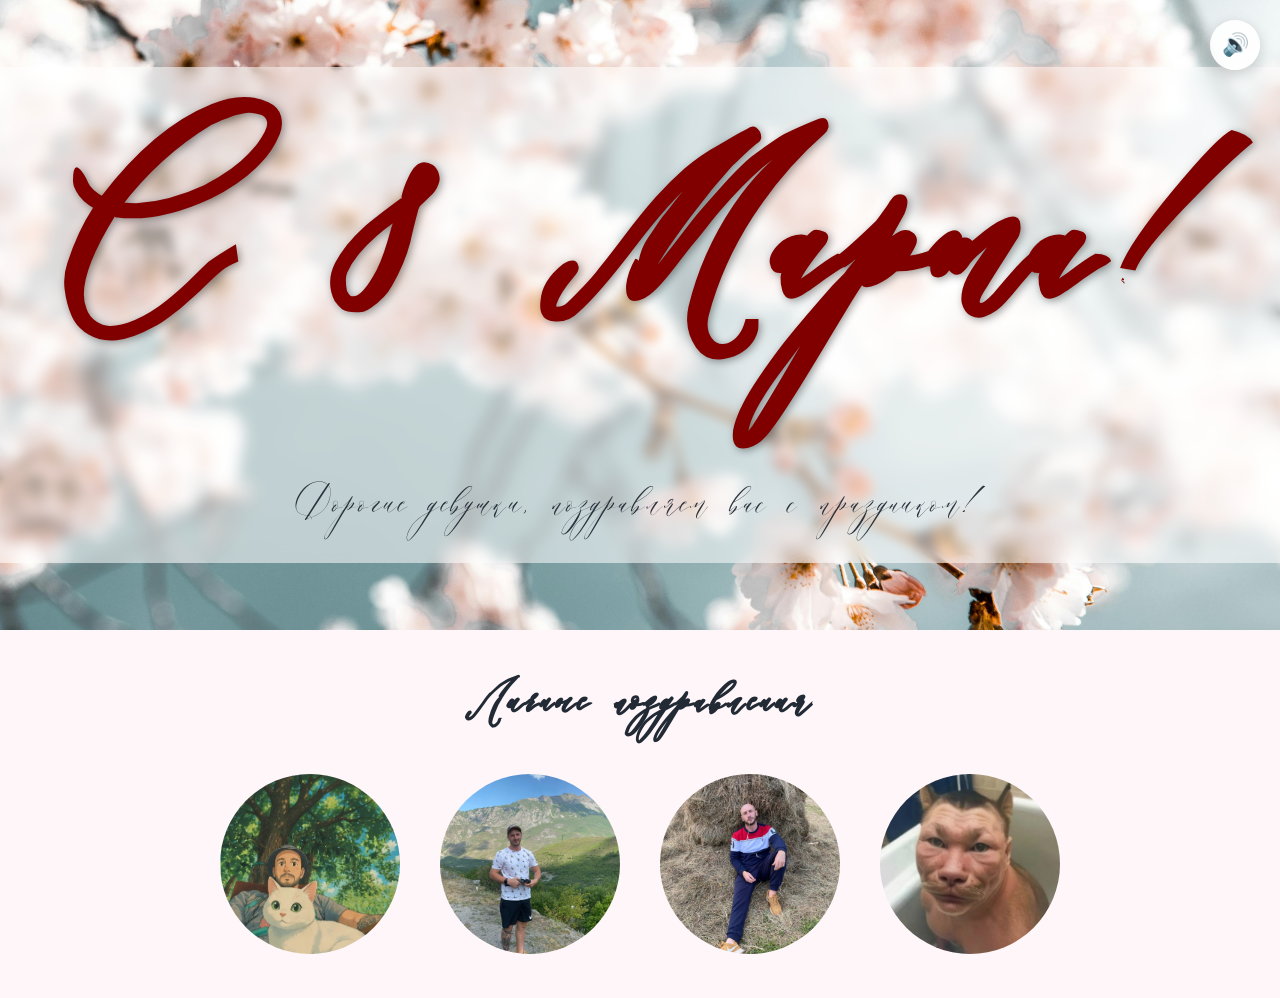
==== index.html @ 7d66ef57 "Update index.html" ====
<!DOCTYPE html>
<html lang="ru">
<head>
<meta charset="UTF-8">
  <meta name="viewport" content="width=device-width, initial-scale=1.0">
<title>С 8 Марта</title>

<link rel="stylesheet" href="style.css">
</head>

<body>

<!-- 🎵 Музыка на главной -->
<audio id="mainMusic" autoplay loop>
  <source src="music/main.mp3" type="audio/mpeg">
</audio>

<!-- 🔊 Кнопка управления музыкой -->
<button id="musicToggle" class="music-btn">🔊</button>

<!-- 🌸 Главный блок -->
<section class="hero">
  <div class="hero-overlay">
      <h1>С 8 Марта!</h1>

      <p class="greeting-text">
        Дорогие девушки, поздравляем вас с праздником!
       
      </p>
  </div>
</section>

<!-- 👨 Мужской коллектив -->
<section class="guys">

<h2>Личные поздравления</h2>

<div class="circle-container">

<a href="pages/guy1.html">
<img src="images/guy1.jpg" class="circle">
</a>

<a href="pages/guy2.html">
<img src="images/guy2.jpg" class="circle">
</a>

<a href="pages/guy3.html">
<img src="images/guy3.jpg" class="circle">
</a>

<a href="pages/guy4.html">
<img src="images/guy4.jpg" class="circle">
</a>

</div>
</section>

<!-- 🔊 Скрипт управления музыкой -->
<script>
const music = document.getElementById("mainMusic");
const button = document.getElementById("musicToggle");

// запуск после первого клика (если браузер блокирует autoplay)
document.addEventListener("click", function () {
  if (music.paused) {
    music.volume = 0.4;
    music.play();
  }
}, { once: true });

// переключение кнопкой
button.addEventListener("click", function () {
  if (music.paused) {
    music.play();
    button.textContent = "🔊";
  } else {
    music.pause();
    button.textContent = "🔇";
  }
});
</script>

</body>
</html>
---- style.css ----
/* =========================
   ШРИФТЫ (с поддержкой iPhone)
   ========================= */

/* Antarctic: добавь Antarctic.woff2 и Antarctic.woff в /fonts/ для лучшей поддержки iOS */
@font-face {
  font-family: 'Antarctic';
  src:
    url('fonts/Antarctic.woff2') format('woff2'),
    url('fonts/Antarctic.woff') format('woff'),
    url('fonts/Antarctic.otf') format('opentype');
  font-weight: normal;
  font-style: normal;
  font-display: swap;
}

@font-face {
  font-family: 'Caravan';
  src:
    url('fonts/Caravan.woff2') format('woff2'),
    url('fonts/Caravan.woff') format('woff'),
    url('fonts/Caravan.ttf') format('truetype');
  font-weight: normal;
  font-style: normal;
  font-display: swap;
}

/* =========================
   ОБЩЕЕ
   ========================= */

body {
  margin: 0;
  font-family: Arial, sans-serif;
  background: #fff6f9;
  text-align: center;
}

/* =========================
   ГЛАВНЫЙ БЛОК (HERO)
   ========================= */

.hero {
  height: 70vh;
  background-image: url("images/background.jpg");
  background-size: cover;
  background-position: center;

  position: relative;
  overflow: hidden;

  display: flex;
  align-items: center;
}

.hero-overlay {
  width: 100%;
  background: rgba(255,255,255,0.55);
  backdrop-filter: blur(6px);
  padding: 20px 0;
  text-align: center;
}

.hero h1 {
  font-family: 'Caravan', cursive;
  font-size: 320px;
  color: #800000;
  text-shadow: 2px 2px 8px rgba(0,0,0,0.4);
  margin: 0;
}

/* Текст под заголовком на главной */
.greeting-text {
  font-family: 'Caravan', cursive;

  font-size: 56px;        /* немного крупнее */
  color: #222A35;

  max-width: 720px;       /* было меньше — теперь шире */
  margin: 60px auto 0;    /* опускаем вниз */
  padding: 0 20px;

  text-align: center;
  letter-spacing: 1.2px;
  line-height: 1.35;

  opacity: 0.95;
}

/* =========================
   БЛОК С КРУЖКАМИ
   ========================= */

.guys h2 {
  font-family: 'Caravan', cursive;
  font-size: 64px;
  color: #222A35;
  margin-top: 40px;
  margin-bottom: 30px;
  letter-spacing: 2px;
}

.circle-container {
  display: flex;
  justify-content: center;
  gap: 40px;
  margin: 40px;
  flex-wrap: wrap; /* чтобы на узких экранах переносилось красиво */
}

.circle {
  width: 180px;
  height: 180px;
  border-radius: 50%;
  object-fit: cover;

  transition: all 0.35s ease;
  cursor: pointer;
}

.circle:hover {
  transform: scale(1.12);
  box-shadow: 0 0 30px rgba(255, 182, 193, 0.6);
}

/* =========================
   КАРТОЧКИ (поверх всего)
   ========================= */

.card-page {
  min-height: 100vh;
  position: relative;
}

/* затемнённый фон */
.card-overlay {
  position: fixed;
  inset: 0;
  background: rgba(0,0,0,0.45);
  backdrop-filter: blur(3px);
  z-index: 9999;

  display: flex;
  justify-content: center;
  align-items: center;
  padding: 20px;
}

/* бумажная карточка */
.card {
  width: 100%;
  max-width: 1100px;

  background: #fffaf0;
  border-radius: 28px;
  padding: 35px 45px;
  text-align: center;

  box-shadow:
    0 18px 45px rgba(0,0,0,0.18),
    inset 0 0 0 1px rgba(34,42,53,0.08);

  position: relative;
  z-index: 10000;
}

.card::before {
  content: "";
  position: absolute;
  inset: 0;
  border-radius: 28px;
  box-shadow: inset 0 0 0 2px rgba(34,42,53,0.06);
  pointer-events: none;
}

.card::after {
  content: "";
  position: absolute;
  inset: 0;
  border-radius: 28px;

  background-image: radial-gradient(rgba(34,42,53,0.06) 1px, transparent 1px);
  background-size: 6px 6px;
  opacity: 0.18;

  pointer-events: none;
}

.card-photo {
  width: 260px;
  height: 260px;
  border-radius: 22px;
  object-fit: cover;
  display: block;
  margin: 0 auto 18px;
}

.card-title {
  font-family: 'Caravan', cursive;
  font-size: 72px;
  margin: 10px 0 20px;
  color: #222A35;
}

/* текст поздравления — читаемый шрифт Antarctic */
.card-text {
  font-family: 'Antarctic', sans-serif;
  font-size: 32px;
  line-height: 1.45;
  color: #222A35;

  max-width: 900px;
  margin: 0 auto;
  letter-spacing: 0.3px;

  position: relative;
  z-index: 1;
}

/* крестик закрыть */
.close-x {
  position: absolute;
  top: 18px;
  right: 18px;
  width: 48px;
  height: 48px;

  display: flex;
  align-items: center;
  justify-content: center;

  text-decoration: none;
  border-radius: 50%;

  background: rgba(255,255,255,0.9);
  color: #222A35;
  font-size: 22px;

  transition: all 0.3s ease;
  z-index: 10001;
}

.close-x:hover {
  background: #ff6b81;
  color: white;
}

/* заменяем символ при наведении */
.close-x:hover::before {
  content: "❤";
  font-size: 22px;
}

.close-x:hover {
  color: transparent;
}

/* =========================
   КНОПКА МУЗЫКИ
   ========================= */

.music-btn {
  position: fixed;
  top: 20px;
  right: 20px;

  width: 50px;
  height: 50px;

  border-radius: 50%;
  border: none;

  background: rgba(255,255,255,0.9);
  font-size: 22px;
  cursor: pointer;

  display: flex;
  align-items: center;
  justify-content: center;

  box-shadow: 0 5px 15px rgba(0,0,0,0.2);

  transition: all 0.3s ease;
  z-index: 10000;
}

.music-btn:hover {
  transform: scale(1.1);
  background: #ff6b81;
  color: white;
}

/* =========================
   АДАПТИВ
   ========================= */

@media (max-width: 900px) {
  .card {
    max-width: 92vw;
    padding: 26px 20px;
    border-radius: 22px;
  }

  .card-photo {
    width: 210px;
    height: 210px;
    border-radius: 18px;
  }

  .card-title {
    font-size: 46px;
  }

  .card-text {
    font-size: 24px;
    line-height: 1.35;
    max-width: 86vw;
  }

  .circle-container {
    gap: 18px;
    margin: 20px;
  }

  .circle {
    width: 140px;
    height: 140px;
  }

  .guys h2 {
    font-size: 46px;
  }

  .music-btn {
    top: 12px;
    right: 12px;
    width: 44px;
    height: 44px;
    font-size: 20px;
  }
}

@media (max-width: 480px) {
  .hero {
    height: 62vh;
  }

  .hero-overlay {
    padding: 16px 0;
  }

  .hero h1 {
    font-size: 92px;
  }

  .greeting-text {
    font-size: 22px;
    max-width: 88vw;
    padding: 0 14px;
  }

  .card-photo {
    width: 180px;
    height: 180px;
  }

  .card-title {
    font-size: 40px;
  }

  .card-text {
    font-size: 22px;
    line-height: 1.32;
  }

  .circle {
    width: 120px;
    height: 120px;
  }

  .guys h2 {
    font-size: 40px;
  }
}
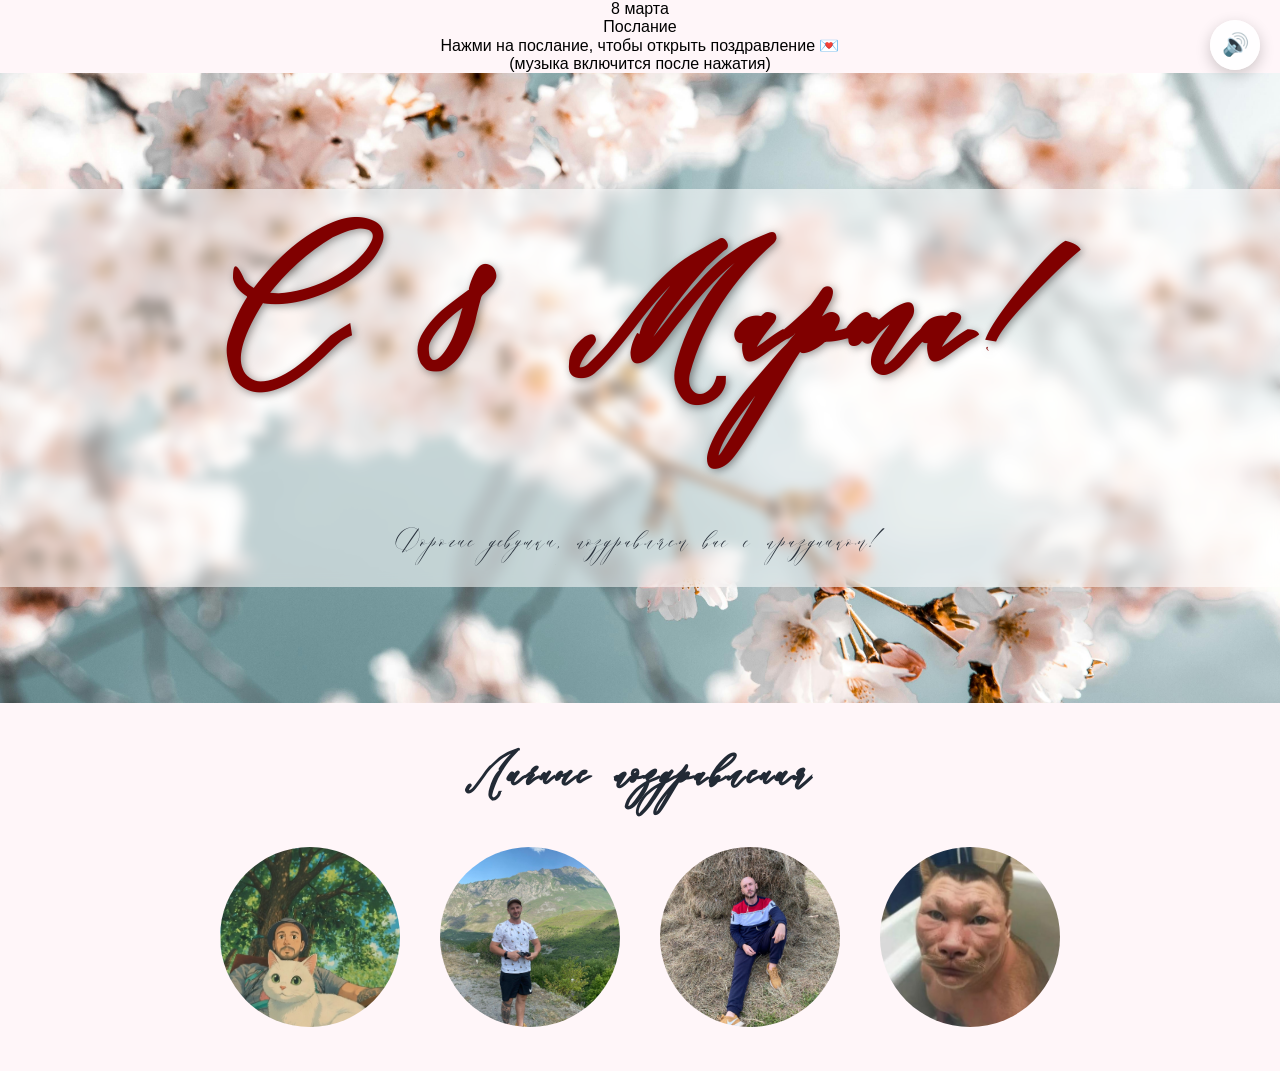
==== commit 72a4fd4d: "Update index.html" ====
--- a/index.html
+++ b/index.html
@@ -9,7 +9,15 @@
 </head>
 
 <body>
-
+<!-- ✉️ Интро-конверт -->
+<div id="introOverlay" class="intro-overlay">
+  <div id="introLetter" class="intro-letter" role="button" tabindex="0">
+    <div class="intro-stamp">8 марта</div>
+    <div class="intro-title">Послание</div>
+    <div class="intro-text">Нажми на послание, чтобы открыть поздравление 💌</div>
+    <div class="intro-hint">(музыка включится после нажатия)</div>
+  </div>
+</div>
 <!-- 🎵 Музыка на главной -->
 <audio id="mainMusic" autoplay loop>
   <source src="music/main.mp3" type="audio/mpeg">
--- a/style.css
+++ b/style.css
@@ -63,27 +63,28 @@
 
 .hero h1 {
   font-family: 'Caravan', cursive;
-  font-size: 320px;
+  font-size: clamp(120px, 18vw, 320px); /* адаптивный размер */
   color: #800000;
   text-shadow: 2px 2px 8px rgba(0,0,0,0.4);
+
   margin: 0;
+  margin-bottom: clamp(20px, 4vw, 60px); /* адаптивный отступ */
 }
 
 /* Текст под заголовком на главной */
 .greeting-text {
   font-family: 'Caravan', cursive;
 
-  font-size: 56px;        /* немного крупнее */
-  color: #222A35;
-
-  max-width: 720px;       /* было меньше — теперь шире */
-  margin: 60px auto 0;    /* опускаем вниз */
+  font-size: clamp(22px, 3vw, 60px); /* адаптивный размер */
+  color: #222A35;
+
+  max-width: min(780px, 90vw);
+  margin: clamp(30px, 6vw, 120px) auto 0; /* адаптивный отступ сверху */
   padding: 0 20px;
 
   text-align: center;
-  letter-spacing: 1.2px;
-  line-height: 1.35;
-
+  letter-spacing: 1.1px;
+  line-height: 1.3;
   opacity: 0.95;
 }
 
@@ -205,13 +206,15 @@
 /* текст поздравления — читаемый шрифт Antarctic */
 .card-text {
   font-family: 'Antarctic', sans-serif;
-  font-size: 32px;
-  line-height: 1.45;
-  color: #222A35;
-
-  max-width: 900px;
+
+  font-size: clamp(32px, 3.2vw, 56px);  /* больше и адаптивно */
+  line-height: 1.38;                    /* чуть плотнее */
+  color: #222A35;
+
+  max-width: min(950px, 92vw);
   margin: 0 auto;
-  letter-spacing: 0.3px;
+
+  letter-spacing: 0.4px;
 
   position: relative;
   z-index: 1;
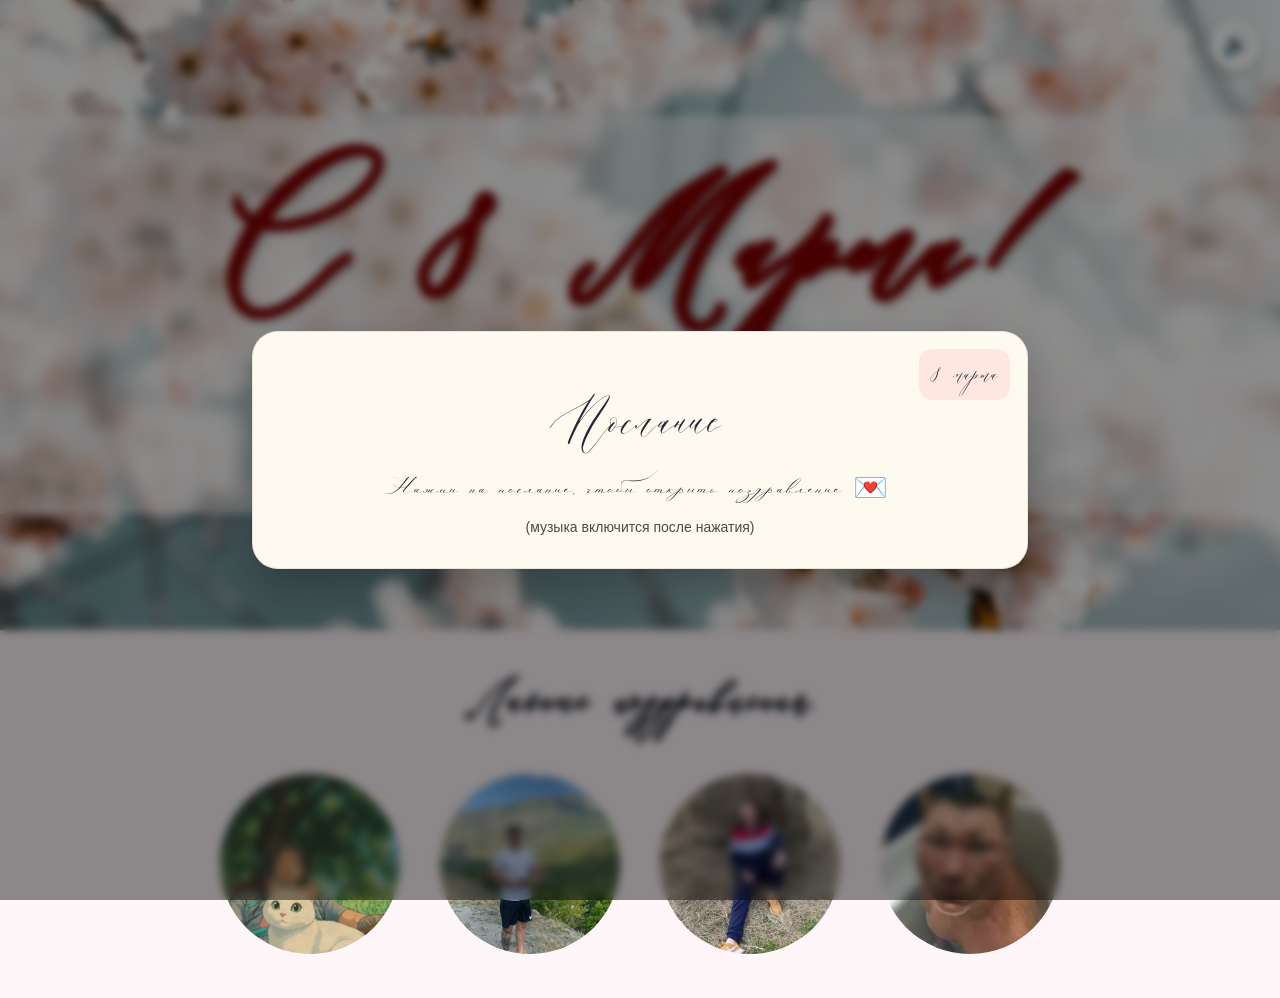
==== commit 53ed6373: "Update index.html" ====
--- a/index.html
+++ b/index.html
@@ -18,7 +18,43 @@
     <div class="intro-hint">(музыка включится после нажатия)</div>
   </div>
 </div>
-<!-- 🎵 Музыка на главной -->
+<script>
+(function () {
+  const overlay = document.getElementById("introOverlay");
+  const letter = document.getElementById("introLetter");
+  const music = document.getElementById("mainMusic");
+  const button = document.getElementById("musicToggle");
+
+  function openSite() {
+    // 1) прячем конверт с анимацией
+    letter.classList.add("hide");
+    overlay.classList.add("hide");
+
+    // 2) запускаем музыку (это клик пользователя → браузер разрешает)
+    if (music) {
+      music.volume = 0.4;
+      music.play().catch(()=>{});
+    }
+
+    // 3) обновим иконку кнопки (если она есть)
+    if (button) button.textContent = "🔊";
+
+    // 4) удалим overlay из DOM после анимации
+    setTimeout(() => {
+      if (overlay) overlay.remove();
+    }, 400);
+  }
+
+  if (letter) {
+    letter.addEventListener("click", openSite);
+    // чтобы работало с клавиатуры (Enter)
+    letter.addEventListener("keydown", (e) => {
+      if (e.key === "Enter") openSite();
+    });
+  }
+})();
+</script>
+  <!-- 🎵 Музыка на главной -->
 <audio id="mainMusic" autoplay loop>
   <source src="music/main.mp3" type="audio/mpeg">
 </audio>
--- a/style.css
+++ b/style.css
@@ -385,3 +385,98 @@
     font-size: 40px;
   }
 }
+/* =========================
+   ИНТРО-КОНВЕРТ
+   ========================= */
+
+.intro-overlay{
+  position: fixed;
+  inset: 0;
+  z-index: 20000;
+
+  display: flex;
+  align-items: center;
+  justify-content: center;
+
+  background: rgba(0,0,0,0.45);
+  backdrop-filter: blur(4px);
+
+  padding: 20px;
+}
+
+.intro-letter{
+  width: min(720px, 92vw);
+  padding: 34px 28px;
+  border-radius: 26px;
+
+  background: #fffaf0; /* бумага */
+  box-shadow: 0 18px 45px rgba(0,0,0,0.25),
+              inset 0 0 0 1px rgba(34,42,53,0.10);
+
+  cursor: pointer;
+  user-select: none;
+  text-align: center;
+
+  position: relative;
+  transform: translateY(0);
+  transition: transform 0.25s ease, box-shadow 0.25s ease;
+}
+
+.intro-letter:hover{
+  transform: translateY(-4px);
+  box-shadow: 0 22px 55px rgba(0,0,0,0.28),
+              inset 0 0 0 1px rgba(34,42,53,0.12);
+}
+
+.intro-stamp{
+  position: absolute;
+  top: 18px;
+  right: 18px;
+
+  padding: 8px 12px;
+  border-radius: 14px;
+
+  font-family: 'Caravan', cursive;
+  font-size: 34px;
+  background: rgba(255, 107, 129, 0.14);
+  color: #222A35;
+}
+
+.intro-title{
+  font-family: 'Caravan', cursive;
+  font-size: clamp(52px, 6vw, 84px);
+  color: #222A35;
+  margin-top: 18px;
+}
+
+.intro-text{
+  font-family: 'Antarctic', sans-serif;
+  font-size: clamp(18px, 2.5vw, 28px);
+  color: #222A35;
+  margin-top: 12px;
+  line-height: 1.35;
+}
+
+.intro-hint{
+  font-family: Arial, sans-serif;
+  font-size: 14px;
+  opacity: 0.7;
+  margin-top: 10px;
+}
+
+/* анимация исчезновения */
+.intro-overlay.hide{
+  animation: introFade 0.35s ease forwards;
+}
+
+.intro-letter.hide{
+  animation: letterOut 0.35s ease forwards;
+}
+
+@keyframes introFade{
+  to { opacity: 0; visibility: hidden; }
+}
+
+@keyframes letterOut{
+  to { transform: translateY(12px) scale(0.98); opacity: 0; }
+}
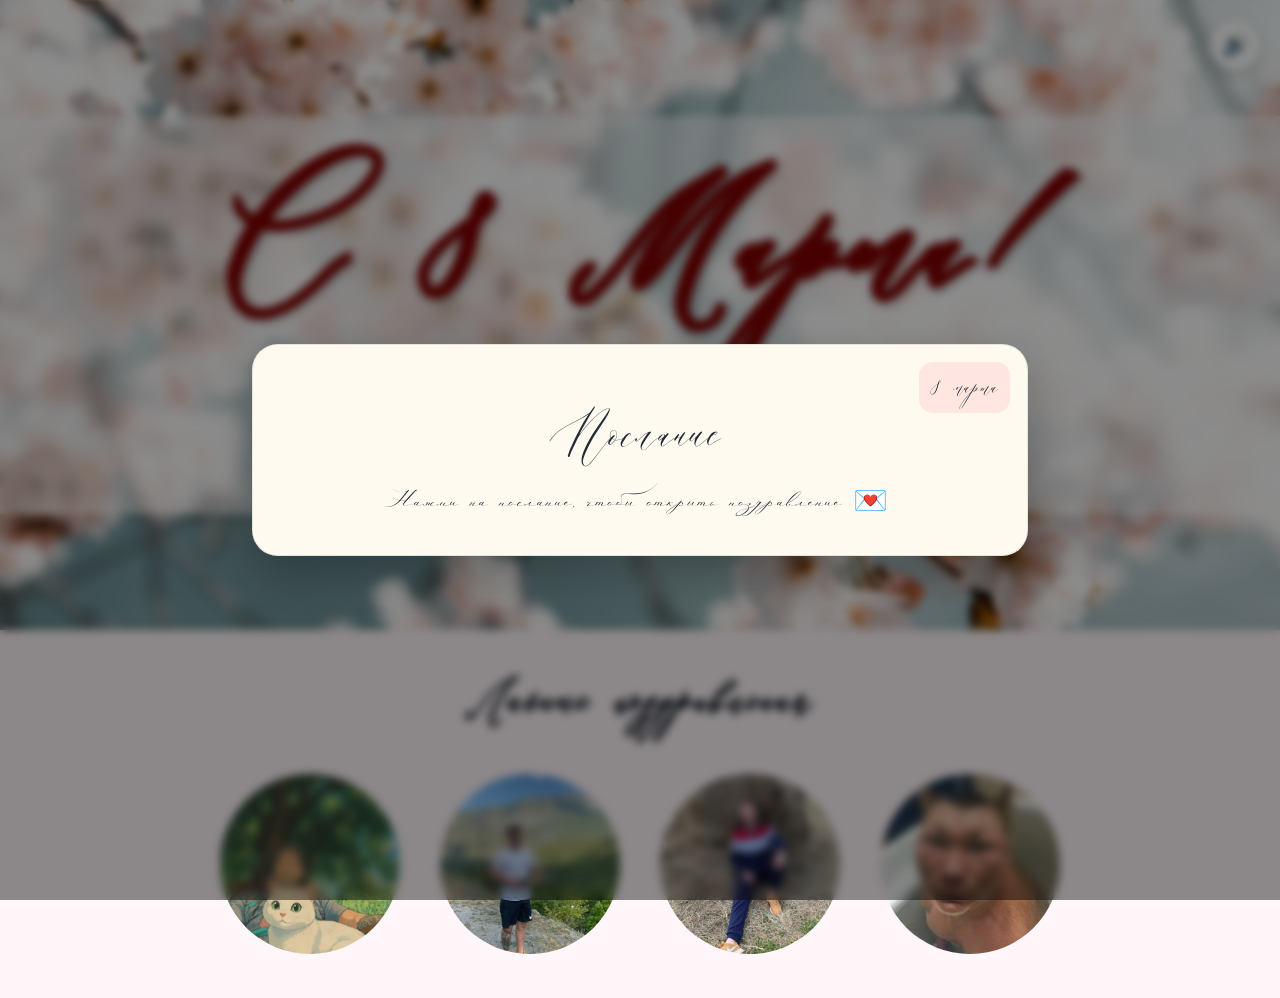
==== commit 7d672a67: "Update index.html" ====
--- a/index.html
+++ b/index.html
@@ -1,129 +1,104 @@
 <!DOCTYPE html>
 <html lang="ru">
 <head>
-<meta charset="UTF-8">
+  <meta charset="UTF-8">
   <meta name="viewport" content="width=device-width, initial-scale=1.0">
-<title>С 8 Марта</title>
+  <title>С 8 Марта</title>
 
-<link rel="stylesheet" href="style.css">
+  <link rel="stylesheet" href="style.css">
 </head>
 
 <body>
-<!-- ✉️ Интро-конверт -->
-<div id="introOverlay" class="intro-overlay">
-  <div id="introLetter" class="intro-letter" role="button" tabindex="0">
-    <div class="intro-stamp">8 марта</div>
-    <div class="intro-title">Послание</div>
-    <div class="intro-text">Нажми на послание, чтобы открыть поздравление 💌</div>
-    <div class="intro-hint">(музыка включится после нажатия)</div>
+
+  <!-- 🎵 Музыка на главной -->
+  <audio id="mainMusic" loop>
+    <source src="music/main.mp3" type="audio/mpeg">
+  </audio>
+
+  <!-- 🔊 Кнопка управления музыкой -->
+  <button id="musicToggle" class="music-btn">🔊</button>
+
+  <!-- ✉️ Интро-конверт -->
+  <div id="introOverlay" class="intro-overlay">
+    <div id="introLetter" class="intro-letter" role="button" tabindex="0">
+      <div class="intro-stamp">8 марта</div>
+      <div class="intro-title">Послание</div>
+      <div class="intro-text">Нажми на послание, чтобы открыть поздравление 💌</div>
+    </div>
   </div>
-</div>
-<script>
-(function () {
-  const overlay = document.getElementById("introOverlay");
-  const letter = document.getElementById("introLetter");
-  const music = document.getElementById("mainMusic");
-  const button = document.getElementById("musicToggle");
 
-  function openSite() {
-    // 1) прячем конверт с анимацией
-    letter.classList.add("hide");
-    overlay.classList.add("hide");
-
-    // 2) запускаем музыку (это клик пользователя → браузер разрешает)
-    if (music) {
-      music.volume = 0.4;
-      music.play().catch(()=>{});
-    }
-
-    // 3) обновим иконку кнопки (если она есть)
-    if (button) button.textContent = "🔊";
-
-    // 4) удалим overlay из DOM после анимации
-    setTimeout(() => {
-      if (overlay) overlay.remove();
-    }, 400);
-  }
-
-  if (letter) {
-    letter.addEventListener("click", openSite);
-    // чтобы работало с клавиатуры (Enter)
-    letter.addEventListener("keydown", (e) => {
-      if (e.key === "Enter") openSite();
-    });
-  }
-})();
-</script>
-  <!-- 🎵 Музыка на главной -->
-<audio id="mainMusic" autoplay loop>
-  <source src="music/main.mp3" type="audio/mpeg">
-</audio>
-
-<!-- 🔊 Кнопка управления музыкой -->
-<button id="musicToggle" class="music-btn">🔊</button>
-
-<!-- 🌸 Главный блок -->
-<section class="hero">
-  <div class="hero-overlay">
+  <!-- 🌸 Главный блок -->
+  <section class="hero">
+    <div class="hero-overlay">
       <h1>С 8 Марта!</h1>
 
       <p class="greeting-text">
         Дорогие девушки, поздравляем вас с праздником!
-       
       </p>
-  </div>
-</section>
+    </div>
+  </section>
 
-<!-- 👨 Мужской коллектив -->
-<section class="guys">
+  <!-- 👨 Мужской коллектив -->
+  <section class="guys">
+    <h2>Личные поздравления</h2>
 
-<h2>Личные поздравления</h2>
+    <div class="circle-container">
+      <a href="pages/guy1.html"><img src="images/guy1.jpg" class="circle" alt="Виктор"></a>
+      <a href="pages/guy2.html"><img src="images/guy2.jpg" class="circle" alt="Слава"></a>
+      <a href="pages/guy3.html"><img src="images/guy3.jpg" class="circle" alt="Дима"></a>
+      <a href="pages/guy4.html"><img src="images/guy4.jpg" class="circle" alt="Стас"></a>
+    </div>
+  </section>
 
-<div class="circle-container">
+  <!-- ✅ ЕДИНСТВЕННЫЙ СКРИПТ: конверт + музыка -->
+  <script>
+    const music = document.getElementById("mainMusic");
+    const button = document.getElementById("musicToggle");
+    const overlay = document.getElementById("introOverlay");
+    const letter = document.getElementById("introLetter");
 
-<a href="pages/guy1.html">
-<img src="images/guy1.jpg" class="circle">
-</a>
+    function openSite() {
+      if (!overlay || !letter) return;
 
-<a href="pages/guy2.html">
-<img src="images/guy2.jpg" class="circle">
-</a>
+      // красивое исчезновение: "улёт" письма + fade фона
+      letter.classList.add("flyout");
+      overlay.classList.add("fadeout");
 
-<a href="pages/guy3.html">
-<img src="images/guy3.jpg" class="circle">
-</a>
+      // запуск музыки (клик пользователя → браузер разрешает)
+      if (music) {
+        music.volume = 0.4;
+        music.play().catch(() => {});
+      }
 
-<a href="pages/guy4.html">
-<img src="images/guy4.jpg" class="circle">
-</a>
+      if (button) button.textContent = "🔊";
 
-</div>
-</section>
+      // удалить overlay после анимации
+      setTimeout(() => {
+        overlay.remove();
+      }, 650);
+    }
 
-<!-- 🔊 Скрипт управления музыкой -->
-<script>
-const music = document.getElementById("mainMusic");
-const button = document.getElementById("musicToggle");
+    // открыть по клику/Enter
+    if (letter) {
+      letter.addEventListener("click", openSite);
+      letter.addEventListener("keydown", (e) => {
+        if (e.key === "Enter") openSite();
+      });
+    }
 
-// запуск после первого клика (если браузер блокирует autoplay)
-document.addEventListener("click", function () {
-  if (music.paused) {
-    music.volume = 0.4;
-    music.play();
-  }
-}, { once: true });
-
-// переключение кнопкой
-button.addEventListener("click", function () {
-  if (music.paused) {
-    music.play();
-    button.textContent = "🔊";
-  } else {
-    music.pause();
-    button.textContent = "🔇";
-  }
-});
-</script>
+    // кнопка музыки
+    if (button && music) {
+      button.addEventListener("click", function () {
+        if (music.paused) {
+          music.play().catch(() => {});
+          button.textContent = "🔊";
+        } else {
+          music.pause();
+          button.textContent = "🔇";
+        }
+      });
+    }
+  </script>
 
 </body>
 </html>
--- a/style.css
+++ b/style.css
@@ -465,18 +465,28 @@
 }
 
 /* анимация исчезновения */
-.intro-overlay.hide{
-  animation: introFade 0.35s ease forwards;
-}
-
-.intro-letter.hide{
-  animation: letterOut 0.35s ease forwards;
-}
-
-@keyframes introFade{
-  to { opacity: 0; visibility: hidden; }
-}
-
-@keyframes letterOut{
-  to { transform: translateY(12px) scale(0.98); opacity: 0; }
-}
+/* ===== Анимации конверта ===== */
+
+/* фон плавно исчезает */
+.intro-overlay.fadeout {
+  animation: introFadeOut 0.65s ease forwards;
+}
+
+/* письмо улетает вверх */
+.intro-letter.flyout {
+  animation: letterFlyOut 0.65s cubic-bezier(.2,.9,.2,1) forwards;
+}
+
+@keyframes introFadeOut {
+  to {
+    opacity: 0;
+    visibility: hidden;
+  }
+}
+
+@keyframes letterFlyOut {
+  to {
+    transform: translateY(-120px) rotate(-6deg) scale(0.98);
+    opacity: 0;
+  }
+}
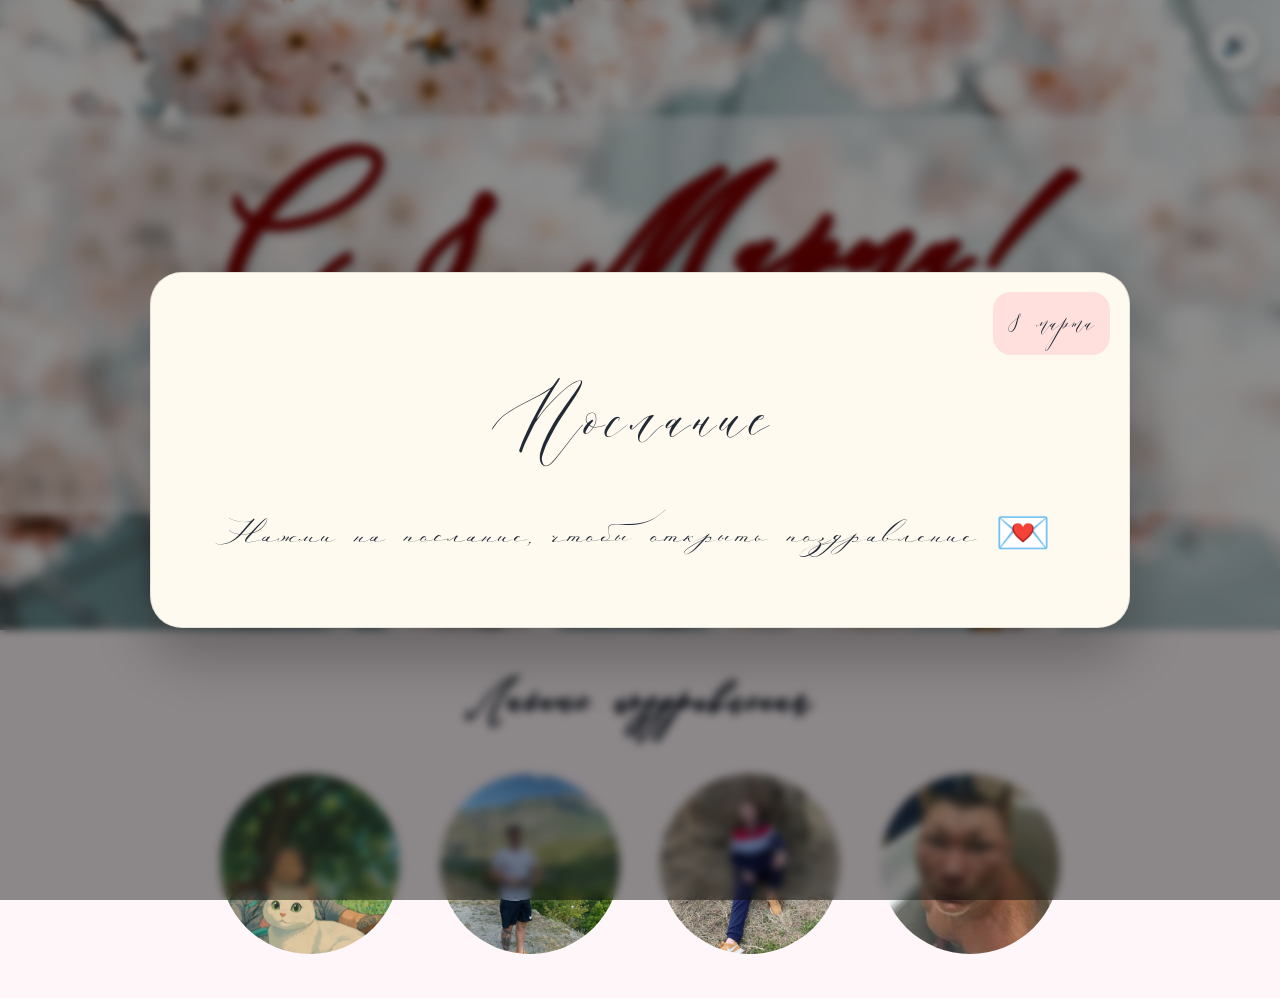
==== commit a0d030ec: "Update index.html" ====
--- a/index.html
+++ b/index.html
@@ -52,53 +52,63 @@
 
   <!-- ✅ ЕДИНСТВЕННЫЙ СКРИПТ: конверт + музыка -->
   <script>
-    const music = document.getElementById("mainMusic");
-    const button = document.getElementById("musicToggle");
-    const overlay = document.getElementById("introOverlay");
-    const letter = document.getElementById("introLetter");
+const music = document.getElementById("mainMusic");
+const button = document.getElementById("musicToggle");
+const overlay = document.getElementById("introOverlay");
+const letter = document.getElementById("introLetter");
 
-    function openSite() {
-      if (!overlay || !letter) return;
+/* ===== ПРОВЕРКА: открывали ли уже конверт ===== */
+if (sessionStorage.getItem("introOpened") === "true") {
+  if (overlay) overlay.remove();
 
-      // красивое исчезновение: "улёт" письма + fade фона
-      letter.classList.add("flyout");
-      overlay.classList.add("fadeout");
+  // можно автоматически запустить музыку, если хочешь:
+  if (music) {
+    music.volume = 0.4;
+    music.play().catch(()=>{});
+  }
+}
 
-      // запуск музыки (клик пользователя → браузер разрешает)
-      if (music) {
-        music.volume = 0.4;
-        music.play().catch(() => {});
-      }
+/* ===== ОТКРЫТИЕ КОНВЕРТА ===== */
+function openSite() {
+  if (!overlay || !letter) return;
 
-      if (button) button.textContent = "🔊";
+  // запоминаем, что интро уже открыли
+  sessionStorage.setItem("introOpened", "true");
 
-      // удалить overlay после анимации
-      setTimeout(() => {
-        overlay.remove();
-      }, 650);
+  // анимация
+  letter.classList.add("flyout");
+  overlay.classList.add("fadeout");
+
+  // запуск музыки
+  if (music) {
+    music.volume = 0.4;
+    music.play().catch(()=>{});
+  }
+
+  if (button) button.textContent = "🔊";
+
+  setTimeout(() => {
+    overlay.remove();
+  }, 650);
+}
+
+if (letter) {
+  letter.addEventListener("click", openSite);
+  letter.addEventListener("keydown", (e) => {
+    if (e.key === "Enter") openSite();
+  });
+}
+
+/* ===== КНОПКА МУЗЫКИ ===== */
+if (button && music) {
+  button.addEventListener("click", function () {
+    if (music.paused) {
+      music.play().catch(()=>{});
+      button.textContent = "🔊";
+    } else {
+      music.pause();
+      button.textContent = "🔇";
     }
-
-    // открыть по клику/Enter
-    if (letter) {
-      letter.addEventListener("click", openSite);
-      letter.addEventListener("keydown", (e) => {
-        if (e.key === "Enter") openSite();
-      });
-    }
-
-    // кнопка музыки
-    if (button && music) {
-      button.addEventListener("click", function () {
-        if (music.paused) {
-          music.play().catch(() => {});
-          button.textContent = "🔊";
-        } else {
-          music.pause();
-          button.textContent = "🔇";
-        }
-      });
-    }
-  </script>
-
-</body>
-</html>
+  });
+}
+</script>
--- a/style.css
+++ b/style.css
@@ -404,14 +404,15 @@
   padding: 20px;
 }
 
-.intro-letter{
-  width: min(720px, 92vw);
-  padding: 34px 28px;
-  border-radius: 26px;
-
-  background: #fffaf0; /* бумага */
-  box-shadow: 0 18px 45px rgba(0,0,0,0.25),
-              inset 0 0 0 1px rgba(34,42,53,0.10);
+.intro-letter {
+  width: min(900px, 94vw);   /* стало шире */
+  padding: 60px 40px;        /* больше воздуха */
+  border-radius: 32px;
+
+  background: #fffaf0;
+  box-shadow:
+    0 25px 65px rgba(0,0,0,0.30),
+    inset 0 0 0 1px rgba(34,42,53,0.12);
 
   cursor: pointer;
   user-select: none;
@@ -419,7 +420,7 @@
 
   position: relative;
   transform: translateY(0);
-  transition: transform 0.25s ease, box-shadow 0.25s ease;
+  transition: transform 0.3s ease, box-shadow 0.3s ease;
 }
 
 .intro-letter:hover{
@@ -428,33 +429,39 @@
               inset 0 0 0 1px rgba(34,42,53,0.12);
 }
 
-.intro-stamp{
+.intro-stamp {
   position: absolute;
-  top: 18px;
-  right: 18px;
-
-  padding: 8px 12px;
-  border-radius: 14px;
-
-  font-family: 'Caravan', cursive;
-  font-size: 34px;
-  background: rgba(255, 107, 129, 0.14);
-  color: #222A35;
-}
-
-.intro-title{
-  font-family: 'Caravan', cursive;
-  font-size: clamp(52px, 6vw, 84px);
-  color: #222A35;
-  margin-top: 18px;
-}
-
-.intro-text{
+  top: 20px;
+  right: 20px;
+
+  padding: 10px 16px;
+  border-radius: 18px;
+
+  font-family: 'Caravan', cursive;
+  font-size: 42px;   /* крупнее */
+  background: rgba(255, 107, 129, 0.18);
+  color: #222A35;
+}
+
+.intro-title {
+  font-family: 'Caravan', cursive;
+
+  font-size: clamp(90px, 9vw, 150px);  /* стало намного крупнее */
+  color: #222A35;
+
+  margin-top: 30px;
+  letter-spacing: 3px;   /* чуть выразительнее */
+}
+
+.intro-text {
   font-family: 'Antarctic', sans-serif;
-  font-size: clamp(18px, 2.5vw, 28px);
-  color: #222A35;
-  margin-top: 12px;
+
+  font-size: clamp(32px, 3.5vw, 52px); /* крупнее */
+  color: #222A35;
+
+  margin-top: 30px;
   line-height: 1.35;
+  letter-spacing: 0.5px;
 }
 
 .intro-hint{
